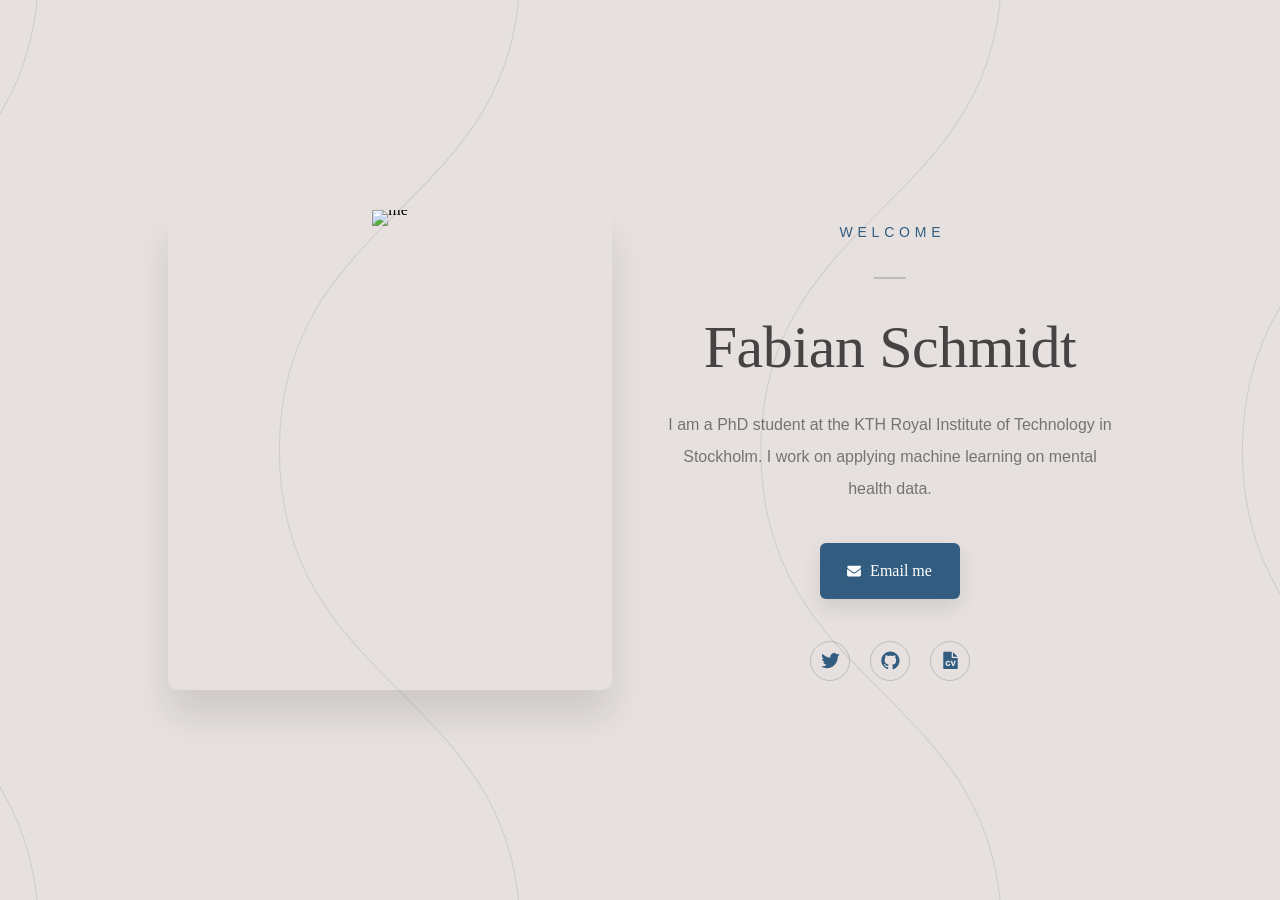
==== index.html @ f020e5c8 "Rename to fulfill github pages requirement" ====
<!DOCTYPE html>
<html lang="en">

<head>
    <meta http-equiv="content-type" content="text/html; charset=UTF-8">
    <title>me</title>
    <meta charset="utf-8">
    <meta name="viewport" content="width=device-width,initial-scale=1">
    <meta name="description" content="my website">
    <meta property="og:site_name" content="me">
    <meta property="og:title" content="me">
    <meta property="og:type" content="website">
    <meta property="og:description" content="my website">
    <meta property="og:image" content="https://fschm.carrd.co/assets/images/card.jpg?v=2cb9e377">
    <meta property="og:image:type" content="image/jpeg">
    <meta property="og:image:width" content="1280">
    <meta property="og:image:height" content="800">
    <meta property="og:url" content="https://fschm.carrd.co">
    <meta property="twitter:card" content="summary_large_image">
    <link rel="canonical" href="https://fschm.carrd.co/">
    <link href="me_files/css.css" rel="stylesheet" type="text/css">
    <style>
        html,
        body,
        div,
        span,
        applet,
        object,
        iframe,
        h1,
        h2,
        h3,
        h4,
        h5,
        h6,
        p,
        blockquote,
        pre,
        a,
        abbr,
        acronym,
        address,
        big,
        cite,
        code,
        del,
        dfn,
        em,
        img,
        ins,
        kbd,
        q,
        s,
        samp,
        small,
        strike,
        strong,
        sub,
        sup,
        tt,
        var,
        b,
        u,
        i,
        center,
        dl,
        dt,
        dd,
        ol,
        ul,
        li,
        fieldset,
        form,
        label,
        legend,
        table,
        caption,
        tbody,
        tfoot,
        thead,
        tr,
        th,
        td,
        article,
        aside,
        canvas,
        details,
        embed,
        figure,
        figcaption,
        footer,
        header,
        hgroup,
        menu,
        nav,
        output,
        ruby,
        section,
        summary,
        time,
        mark,
        audio,
        video {
            margin: 0;
            padding: 0;
            border: 0;
            font-size: 100%;
            font: inherit;
            vertical-align: baseline;
        }

        article,
        aside,
        details,
        figcaption,
        figure,
        footer,
        header,
        hgroup,
        menu,
        nav,
        section {
            display: block;
        }

        body {
            line-height: 1;
        }

        ol,
        ul {
            list-style: none;
        }

        blockquote,
        q {
            quotes: none;
        }

        blockquote:before,
        blockquote:after,
        q:before,
        q:after {
            content: '';
            content: none;
        }

        table {
            border-collapse: collapse;
            border-spacing: 0;
        }

        body {
            -webkit-text-size-adjust: none
        }

        mark {
            background-color: transparent;
            color: inherit
        }

        input::-moz-focus-inner {
            border: 0;
            padding: 0
        }

        input[type="text"],
        input[type="email"],
        select,
        textarea {
            -moz-appearance: none;
            -webkit-appearance: none;
            -ms-appearance: none;
            appearance: none
        }

        *,
        *:before,
        *:after {
            box-sizing: border-box;
        }

        body {
            line-height: 1.0;
            min-height: var(--viewport-height);
            min-width: 320px;
            overflow-x: hidden;
            word-wrap: break-word;
            background-color: #E6E1DF;
        }

        body:before {
            background-attachment: scroll;
            content: '';
            display: block;
            height: var(--background-height);
            left: 0;
            pointer-events: none;
            position: fixed;
            top: 0;
            transform: scale(1);
            width: 100vw;
            z-index: 0;
            background-image: url('data:image/svg+xml;charset=utf8,%3Csvg%20xmlns%3D%22http%3A%2F%2Fwww.w3.org%2F2000%2Fsvg%22%20viewBox%3D%220%200%20512%20512%22%20width%3D%22512%22%20height%3D%22512%22%20preserveAspectRatio%3D%22none%22%3E%20%3Cstyle%3E%20path%20%7B%20fill%3A%20none%3B%20stroke-width%3A%201.01px%3B%20stroke%3A%20rgba(0,0,0,0.09)%3B%20vector-effect%3A%20non-scaling-stroke%3B%20%7D%20%3C%2Fstyle%3E%20%3Cpath%20d%3D%22M448%2C512c0-128-128-128-128-256S448%2C128%2C448%2C0%22%20%2F%3E%20%3Cpath%20d%3D%22M192%2C512c0-128-128-128-128-256S192%2C128%2C192%2C0%22%20%2F%3E%3C%2Fsvg%3E');
            background-size: 963px;
            background-position: center;
            background-repeat: repeat;
        }

        body:after {
            background-color: #E6E1DF;
            content: '';
            display: block;
            height: 100%;
            left: 0;
            opacity: 0;
            position: fixed;
            top: 0;
            transform: scale(1);
            transition: opacity 0.375s ease-in-out 0s, visibility 0.375s 0s;
            visibility: hidden;
            width: 100%;
            z-index: 1;
        }

        body.is-loading:after {
            opacity: 1;
            visibility: visible;
        }

        :root {
            --background-height: 100vh;
            --site-language-alignment: left;
            --site-language-direction: ltr;
            --site-language-flex-alignment: flex-start;
            --viewport-height: 100vh;
        }

        html {
            font-size: 16pt;
        }

        u {
            text-decoration: underline;
        }

        strong {
            color: inherit;
            font-weight: bolder;
        }

        em {
            font-style: italic;
        }

        code {
            background-color: rgba(144, 144, 144, 0.25);
            border-radius: 0.25em;
            font-family: 'Lucida Console', 'Courier New', monospace;
            font-size: 0.9em;
            font-weight: normal;
            letter-spacing: 0;
            margin: 0 0.25em;
            padding: 0.25em 0.5em;
            text-indent: 0;
        }

        mark {
            background-color: rgba(144, 144, 144, 0.25);
        }

        s {
            text-decoration: line-through;
        }

        sub {
            font-size: smaller;
            vertical-align: sub;
        }

        sup {
            font-size: smaller;
            vertical-align: super;
        }

        a {
            color: inherit;
            text-decoration: underline;
            transition: color 0.25s ease;
        }

        #wrapper {
            -webkit-overflow-scrolling: touch;
            align-items: center;
            display: flex;
            flex-direction: column;
            justify-content: center;
            min-height: var(--viewport-height);
            overflow: hidden;
            position: relative;
            z-index: 2;
        }

        #main {
            --alignment: center;
            --flex-alignment: center;
            --border-radius-tl: 0;
            --border-radius-tr: 0;
            --border-radius-br: 0;
            --border-radius-bl: 0;
            align-items: center;
            display: flex;
            flex-grow: 0;
            flex-shrink: 0;
            justify-content: center;
            max-width: 100%;
            position: relative;
            text-align: var(--alignment);
            z-index: 1;
            transition: opacity 1s ease 0s, transform 1s ease 0s;
        }

        #main>.inner {
            --padding-horizontal: 4rem;
            --padding-vertical: 4rem;
            --spacing: 1.5rem;
            --width: 67rem;
            border-radius: var(--border-radius-tl) var(--border-radius-tr) var(--border-radius-br) var(--border-radius-bl);
            max-width: 100%;
            position: relative;
            width: var(--width);
            z-index: 1;
            padding: var(--padding-vertical) var(--padding-horizontal);
        }

        #main>.inner>* {
            margin-top: var(--spacing);
            margin-bottom: var(--spacing);
        }

        #main>.inner> :first-child {
            margin-top: 0 !important;
        }

        #main>.inner> :last-child {
            margin-bottom: 0 !important;
        }

        #main>.inner>.full {
            margin-left: calc(var(--padding-horizontal) * -1);
            max-width: calc(100% + calc(var(--padding-horizontal) * 2) + 0.4725px);
            width: calc(100% + calc(var(--padding-horizontal) * 2) + 0.4725px);
        }

        #main>.inner>.full:first-child {
            border-top-left-radius: inherit;
            border-top-right-radius: inherit;
            margin-top: calc(var(--padding-vertical) * -1) !important;
        }

        #main>.inner>.full:last-child {
            border-bottom-left-radius: inherit;
            border-bottom-right-radius: inherit;
            margin-bottom: calc(var(--padding-vertical) * -1) !important;
        }

        #main>.inner>.full.screen {
            border-radius: 0 !important;
            max-width: 100vw;
            position: relative;
            width: 100vw;
            left: 50%;
            margin-left: -50vw;
            right: auto;
        }

        body.is-loading #main {
            opacity: 0;
            transform: translateY(0.6375rem);
        }

        body.is-instant #main,
        body.is-instant #main>.inner>*,
        body.is-instant #main>.inner>section>* {
            transition: none !important;
        }

        body.is-instant:after {
            display: none !important;
            transition: none !important;
        }

        .image {
            display: block;
            line-height: 0;
            max-width: 100%;
            position: relative;
        }

        .image .frame {
            -webkit-backface-visibility: hidden;
            -webkit-transform: translate3d(0, 0, 0);
            display: inline-block;
            max-width: 100%;
            overflow: hidden;
            vertical-align: top;
            width: 100%;
        }

        .image .frame img {
            border-radius: 0 !important;
            max-width: 100%;
            vertical-align: top;
            width: inherit;
        }

        .image.full .frame {
            display: block;
        }

        .image.full:first-child .frame {
            border-top-left-radius: inherit;
            border-top-right-radius: inherit;
        }

        .image.full:last-child .frame {
            border-bottom-left-radius: inherit;
            border-bottom-right-radius: inherit;
        }

        #image01 .frame {
            width: 100vw;
            height: 30rem;
            border-radius: 0.625rem;
            box-shadow: 0rem 1.625rem 2.25rem 0rem rgba(0, 0, 0, 0.102);
            transition: none;
        }

        #image01 img {
            height: 100% !important;
            object-fit: cover;
            object-position: center;
            width: 100% !important;
        }

        #image01 .frame img {
            transition: none;
        }

        .container {
            position: relative;
        }

        .container>.wrapper {
            vertical-align: top;
            position: relative;
            max-width: 100%;
            border-radius: inherit;
        }

        .container>.wrapper>.inner {
            vertical-align: top;
            position: relative;
            max-width: 100%;
            border-radius: inherit;
            text-align: var(--alignment);
        }

        #main .container.full:first-child>.wrapper {
            border-top-left-radius: inherit;
            border-top-right-radius: inherit;
        }

        #main .container.full:last-child>.wrapper {
            border-bottom-left-radius: inherit;
            border-bottom-right-radius: inherit;
        }

        #main .container.full:first-child>.wrapper>.inner {
            border-top-left-radius: inherit;
            border-top-right-radius: inherit;
        }

        #main .container.full:last-child>.wrapper>.inner {
            border-bottom-left-radius: inherit;
            border-bottom-right-radius: inherit;
        }

        #container07 {
            --alignment: center;
            --flex-alignment: center;
            display: flex;
            width: 100%;
            align-items: center;
            justify-content: center;
            background-color: transparent;
        }

        #container07>.wrapper>.inner {
            --gutters: 3.5rem;
            --padding-horizontal: 0rem;
            --padding-vertical: 0rem;
            padding: var(--padding-vertical) var(--padding-horizontal);
        }

        #container07>.wrapper {
            max-width: var(--width);
            width: 100%;
        }

        #container07.default>.wrapper>.inner>* {
            margin-bottom: var(--spacing);
            margin-top: var(--spacing);
        }

        #container07.default>.wrapper>.inner>*:first-child {
            margin-top: 0 !important;
        }

        #container07.default>.wrapper>.inner>*:last-child {
            margin-bottom: 0 !important;
        }

        #container07.columns>.wrapper>.inner {
            flex-wrap: wrap;
            display: flex;
            align-items: center;
        }

        #container07.columns>.wrapper>.inner>* {
            flex-grow: 0;
            flex-shrink: 0;
            max-width: 100%;
            text-align: var(--alignment);
            padding: 0 0 0 var(--gutters);
        }

        #container07.columns>.wrapper>.inner>*>* {
            margin-bottom: var(--spacing);
            margin-top: var(--spacing);
        }

        #container07.columns>.wrapper>.inner>*>*:first-child {
            margin-top: 0 !important;
        }

        #container07.columns>.wrapper>.inner>*>*:last-child {
            margin-bottom: 0 !important;
        }

        #container07.columns>.wrapper>.inner>*:first-child {
            margin-left: calc(var(--gutters) * -1);
        }

        #container07.default>.wrapper>.inner>.full {
            margin-left: calc(var(--padding-horizontal) * -1);
            max-width: none !important;
            width: calc(100% + (var(--padding-horizontal) * 2) + 0.4725px);
        }

        #container07.default>.wrapper>.inner>.full:first-child {
            margin-top: calc(var(--padding-vertical) * -1) !important;
            border-top-left-radius: inherit;
            border-top-right-radius: inherit;
        }

        #container07.default>.wrapper>.inner>.full:last-child {
            margin-bottom: calc(var(--padding-vertical) * -1) !important;
            border-bottom-left-radius: inherit;
            border-bottom-right-radius: inherit;
        }

        #container07.columns>.wrapper>.inner>div>.full {
            margin-left: calc(var(--gutters) * -0.5);
            max-width: none !important;
            width: calc(100% + var(--gutters) + 0.4725px);
        }

        #container07.columns>.wrapper>.inner>div:first-child>.full {
            margin-left: calc(var(--padding-horizontal) * -1);
            width: calc(100% + var(--padding-horizontal) + calc(var(--gutters) * 0.5) + 0.4725px);
        }

        #container07.columns>.wrapper>.inner>div:last-child>.full {
            width: calc(100% + var(--padding-horizontal) + calc(var(--gutters) * 0.5) + 0.4725px);
        }

        #container07.columns>.wrapper>.inner>div>.full:first-child {
            margin-top: calc(var(--padding-vertical) * -1) !important;
        }

        #container07.columns>.wrapper>.inner>div>.full:last-child {
            margin-bottom: calc(var(--padding-vertical) * -1) !important;
        }

        #container07.columns>.wrapper>.inner>.full {
            align-self: stretch;
        }

        #container07.columns>.wrapper>.inner>.full:first-child {
            border-bottom-left-radius: inherit;
            border-top-left-radius: inherit;
        }

        #container07.columns>.wrapper>.inner>.full:last-child {
            border-bottom-right-radius: inherit;
            border-top-right-radius: inherit;
        }

        #container07.columns>.wrapper>.inner>.full>.full:first-child:last-child {
            border-radius: inherit;
            height: calc(100% + (var(--padding-vertical) * 2));
        }

        #container07.columns>.wrapper>.inner>.full>.full:first-child:last-child>* {
            border-radius: inherit;
            height: 100%;
            position: absolute;
            width: 100%;
        }

        #container07>.wrapper>.inner> :nth-child(1) {
            width: calc(50% + (var(--gutters) / 2));
        }

        #container07>.wrapper>.inner> :nth-child(2) {
            width: calc(50% + (var(--gutters) / 2));
        }

        h1,
        h2,
        h3,
        p {
            direction: var(--site-language-direction);
            position: relative;
        }

        h1 span.p,
        h2 span.p,
        h3 span.p,
        p span.p {
            display: block;
            position: relative;
        }

        h1 span[style],
        h2 span[style],
        h3 span[style],
        p span[style],
        h1 strong,
        h2 strong,
        h3 strong,
        p strong,
        h1 a,
        h2 a,
        h3 a,
        p a,
        h1 code,
        h2 code,
        h3 code,
        p code,
        h1 mark,
        h2 mark,
        h3 mark,
        p mark {
            -webkit-text-fill-color: currentcolor;
        }

        #text03 {
            text-transform: uppercase;
            color: #325D80;
            font-family: 'Inter', sans-serif;
            letter-spacing: 0.3rem;
            width: calc(100% + 0.3rem);
            font-size: 0.875em;
            line-height: 1.875;
            font-weight: 300;
        }

        #text03 mark {
            color: #FF0000;
            background-color: transparent;
        }

        #text03 a {
            text-decoration: underline;
        }

        #text03 a:hover {
            text-decoration: none;
        }

        #text03 span.p:nth-child(n + 2) {
            margin-top: 1rem;
        }

        #text02 {
            color: rgba(0, 0, 0, 0.702);
            font-family: 'Fraunces', serif;
            letter-spacing: -0.025rem;
            width: 100%;
            font-size: 3.75em;
            line-height: 1.25;
            font-weight: 500;
        }

        #text02 mark {
            color: #8AB8A8;
            background-color: transparent;
        }

        #text02 a {
            text-decoration: underline;
        }

        #text02 a:hover {
            text-decoration: none;
        }

        #text02 span.p:nth-child(n + 2) {
            margin-top: 1rem;
        }

        #text10 {
            color: rgba(0, 0, 0, 0.49);
            font-family: 'Inter', sans-serif;
            font-size: 1em;
            line-height: 2;
            font-weight: 300;
        }

        #text10 mark {
            color: #FF0000;
            background-color: transparent;
        }

        #text10 a {
            text-decoration: underline;
        }

        #text10 a:hover {
            text-decoration: none;
        }

        #text10 span.p:nth-child(n + 2) {
            margin-top: 1rem;
        }

        hr {
            border: 0;
            padding: 0;
            position: relative;
            width: 100%;
        }

        hr:before {
            content: '';
            display: inline-block;
            max-width: 100%;
            vertical-align: middle;
        }

        #divider01:before {
            width: 2rem;
            border-top: solid 2px rgba(0, 0, 0, 0.169);
            height: 2px;
            margin-top: -1px;
        }

        .buttons {
            cursor: default;
            display: flex;
            justify-content: var(--flex-alignment);
            letter-spacing: 0;
            padding: 0;
        }

        .buttons li {
            max-width: 100%;
        }

        .buttons li a {
            align-items: center;
            justify-content: center;
            max-width: 100%;
            text-align: center;
            text-decoration: none;
            vertical-align: middle;
            white-space: nowrap;
        }

        #buttons01 {
            gap: 0.75rem;
            flex-direction: row;
            flex-wrap: wrap;
        }

        #buttons01:not(:first-child) {
            margin-top: 2.375rem !important;
        }

        #buttons01:not(:last-child) {
            margin-bottom: 2.375rem !important;
        }

        #buttons01 li a {
            display: inline-flex;
            width: auto;
            height: 3.5rem;
            line-height: 3.5rem;
            padding: 0 1.75rem;
            vertical-align: middle;
            font-family: 'Fraunces', serif;
            font-size: 1em;
            font-weight: 300;
            border-radius: 0.375rem;
            box-shadow: 0rem 0.5rem 1.25rem 0rem rgba(0, 0, 0, 0.102);
            transition: transform 0.125s ease, color 0.125s ease, background-color 0.125s ease, border-color 0.125s ease;
        }

        #buttons01 li a svg {
            display: block;
            fill: #FFFFFF;
            flex-grow: 0;
            flex-shrink: 0;
            height: 100%;
            min-width: 16px;
            width: 1em;
            margin-left: -0.125em;
            margin-right: calc(0.5em + 0rem);
            transition: fill 0.125s ease;
        }

        #buttons01 li a .label {
            direction: var(--site-language-direction);
            overflow: hidden;
            text-overflow: ellipsis;
        }

        #buttons01 .button {
            background-color: #325D80;
            color: #FFFFFF;
        }

        #buttons01 .button:hover {
            background-color: #B89A8F !important;
        }

        #buttons01 li a:hover {
            transform: scale(1.025);
        }

        .icons {
            display: flex;
            flex-wrap: wrap;
            justify-content: var(--flex-alignment);
            letter-spacing: 0;
            padding: 0;
        }

        .icons li {
            position: relative;
            z-index: 1;
        }

        .icons li a {
            align-items: center;
            display: flex;
            justify-content: center;
        }

        .icons li a svg {
            display: block;
            position: relative;
        }

        .icons li a+svg {
            display: block;
            height: 100%;
            left: 0;
            pointer-events: none;
            position: absolute;
            top: 0;
            width: 100%;
            z-index: -1;
        }

        .icons li a .label {
            display: none;
        }

        #icons01 {
            font-size: 1.25em;
            gap: 1.25rem;
        }

        #icons01:not(:first-child) {
            margin-top: 2.625rem !important;
        }

        #icons01:not(:last-child) {
            margin-bottom: 2.625rem !important;
        }

        #icons01 li a {
            border-radius: 100%;
            height: 2em;
            width: 2em;
            transition: transform 0.125s ease, color 0.125s ease, background-color 0.125s ease, border-color 0.125s ease;
        }

        #icons01 li a svg {
            height: 60%;
            width: 60%;
            transition: fill 0.125s ease;
        }

        #icons01 a svg {
            fill: #325D80;
        }

        #icons01 a {
            border: solid 1px rgba(0, 0, 0, 0.169);
        }

        #icons01 a:hover {
            border-color: #B89A8F !important;
        }

        #icons01 a:hover svg {
            fill: #B89A8F !important;
        }

        #icons01 li a+svg {
            transition: transform 0.125s ease, fill 0.125s ease, stroke 0.125s ease;
        }

        #icons01 li a:hover {
            transform: scale(1.06);
        }

        #icons01 li a:hover+svg {
            transform: scale(1.06);
        }

        .icc-credits {
            display: block;
            opacity: 1 !important;
            position: relative;
            transition-delay: 0s !important;
        }

        .icc-credits span {
            border-radius: 24px;
            cursor: pointer;
            display: inline-block;
            font-family: Arial, sans-serif;
            font-size: 12px;
            letter-spacing: 0;
            line-height: 1;
            position: relative;
            text-decoration: none;
            width: auto;
        }

        .icc-credits span a {
            display: inline-block;
            padding: 0.5em 0.375em;
            position: relative;
            text-decoration: none;
            transition: color 0.25s ease, transform 0.25s ease;
            z-index: 1;
        }

        .icc-credits span a:before {
            content: '( ';
            opacity: 1;
            transition: opacity 0.25s ease;
        }

        .icc-credits span a:after {
            content: ' )';
            opacity: 1;
            transition: opacity 0.25s ease;
        }

        .icc-credits span::after {
            background-image: linear-gradient(30deg, #A464A1 15%, #3B5DAD 85%);
            border-radius: inherit;
            box-shadow: 0 0.25em 1.25em 0 rgba(0, 0, 0, 0.25);
            content: '';
            display: block;
            height: calc(100% + 2px);
            left: -1px;
            opacity: 0;
            pointer-events: none;
            position: absolute;
            top: -1px;
            transition: opacity 0.25s ease, box-shadow 0.25s ease, transform 0.25s ease;
            width: calc(100% + 2px);
        }

        .icc-credits span:hover {
            text-transform: none !important;
        }

        .icc-credits span:hover a {
            color: #ffffff !important;
            transform: scale(1.1) translateY(-0.05rem);
        }

        .icc-credits span:hover a:before {
            opacity: 0;
        }

        .icc-credits span:hover a:after {
            opacity: 0;
        }

        .icc-credits span:hover::after {
            opacity: 1;
            transform: scale(1.1) translateY(-0.05rem);
        }

        #credits span {
            color: rgba(0, 0, 0, 0.498);
            margin-top: 1.5rem !important;
        }

        @media (max-width: 1920px) {}

        @media (max-width: 1680px) {
            html {
                font-size: 12pt;
            }
        }

        @media (max-width: 1280px) {
            html {
                font-size: 12pt;
            }
        }

        @media (max-width: 1024px) {}

        @media (max-width: 980px) {
            html {
                font-size: 10pt;
            }
        }

        @media (max-width: 736px) {
            html {
                font-size: 12pt;
            }

            #main>.inner {
                --padding-horizontal: 1.5rem;
                --padding-vertical: 1.5rem;
                --spacing: 1.5rem;
            }

            #image01 .frame {
                width: 100vw;
                height: 18.75rem !important;
            }

            #image01 img {
                height: 100% !important;
                object-fit: cover;
                object-position: center;
                width: 100% !important;
            }

            #container07>.wrapper>.inner {
                --gutters: 3rem;
                --padding-horizontal: 0rem;
                --padding-vertical: 0rem;
            }

            #container07.columns>.wrapper>.inner {
                flex-direction: column !important;
                flex-wrap: nowrap !important;
            }

            #container07.columns>.wrapper>.inner>span {
                height: 0;
                margin-top: calc(var(--gutters) * -1);
                pointer-events: none;
                visibility: hidden;
            }

            #container07.columns>.wrapper>.inner>*:first-child {
                margin-left: 0 !important;
                padding-top: 0 !important;
            }

            #container07.columns>.wrapper>.inner>* {
                padding: calc(var(--gutters) * 0.5) 0 !important;
            }

            #container07.columns>.wrapper>.inner>*:last-child {
                padding-bottom: 0 !important;
            }

            #container07.columns>.wrapper>.inner>div>.full {
                margin-left: calc(var(--padding-horizontal) * -1);
                width: calc(100% + (var(--padding-horizontal) * 2) + 0.4725px);
            }

            #container07.columns>.wrapper>.inner>div:first-of-type>.full {
                margin-left: calc(var(--padding-horizontal) * -1);
                width: calc(100% + (var(--padding-horizontal) * 2) + 0.4725px);
            }

            #container07.columns>.wrapper>.inner>div:last-of-type>.full {
                margin-left: calc(var(--padding-horizontal) * -1);
                width: calc(100% + (var(--padding-horizontal) * 2) + 0.4725px);
            }

            #container07.columns>.wrapper>.inner>div>.full:first-child {
                margin-top: calc(var(--gutters) * -0.5) !important;
            }

            #container07.columns>.wrapper>.inner>div>.full:last-child {
                margin-bottom: calc(var(--gutters) * -0.5) !important;
            }

            #container07.columns>.wrapper>.inner>div:first-of-type>.full:first-child {
                margin-top: calc(var(--padding-vertical) * -1) !important;
            }

            #container07.columns>.wrapper>.inner>div:last-of-type>.full:last-child {
                margin-bottom: calc(var(--padding-vertical) * -1) !important;
            }

            #container07.columns>.wrapper>.inner>div:first-of-type,
            #container07.columns>.wrapper>.inner>div:first-of-type>.full:first-child {
                border-top-left-radius: inherit;
                border-top-right-radius: inherit;
            }

            #container07.columns>.wrapper>.inner>div:last-of-type,
            #container07.columns>.wrapper>.inner>div:last-of-type>.full:last-child {
                border-bottom-left-radius: inherit;
                border-bottom-right-radius: inherit;
            }

            #container07.columns>.wrapper>.inner>div:first-of-type,
            #container07.columns>.wrapper>.inner>div:first-of-type>.full:last-child {
                border-bottom-left-radius: 0 !important;
            }

            #container07.columns>.wrapper>.inner>div:last-of-type,
            #container07.columns>.wrapper>.inner>div:last-of-type>.full:first-child {
                border-top-right-radius: 0 !important;
            }

            #container07.columns>.wrapper>.inner>.full>.full:first-child:last-child {
                height: auto;
            }

            #container07.columns>.wrapper>.inner>.full>.full:first-child:last-child>* {
                height: auto;
                position: relative;
                width: auto;
            }

            #container07>.wrapper>.inner> :nth-child(1) {
                min-height: 100% !important;
                width: 100% !important;
            }

            #container07>.wrapper>.inner> :nth-child(2) {
                min-height: 100% !important;
                width: 100% !important;
            }

            #text03 {
                letter-spacing: 0.2625rem;
                width: calc(100% + 0.2625rem);
                font-size: 0.875em;
                line-height: 1.875;
            }

            #text02 {
                letter-spacing: -0.021875rem;
                width: 100%;
                font-size: 2.625em;
                line-height: 1.25;
            }

            #text10 {
                letter-spacing: 0rem;
                width: 100%;
                font-size: 1em;
                line-height: 2;
            }

            #divider01:before {
                width: 2rem;
            }

            #buttons01:not(:first-child) {
                margin-top: 1.78125rem !important;
            }

            #buttons01:not(:last-child) {
                margin-bottom: 1.78125rem !important;
            }

            #buttons01 li a {
                letter-spacing: 0rem;
                font-size: 1em;
            }

            #buttons01 li a svg {
                width: 1em;
            }

            #icons01 {
                font-size: 1.5em;
                gap: 1.25rem;
            }

            #icons01:not(:first-child) {
                margin-top: 1.96875rem !important;
            }

            #icons01:not(:last-child) {
                margin-bottom: 1.96875rem !important;
            }
        }

        @media (max-width: 480px) {
            #main>.inner {
                --spacing: 1.3125rem;
            }

            #image01 .frame {
                height: 15rem !important;
            }

            #buttons01 {
                flex-direction: column;
                flex-wrap: nowrap;
            }

            #buttons01 li a {
                max-width: 32rem;
                width: 100%;
            }
        }

        @media (max-width: 360px) {
            #main>.inner {
                --padding-horizontal: 1.125rem;
                --padding-vertical: 1.125rem;
                --spacing: 1.125rem;
            }

            #image01 .frame {
                height: 13.125rem !important;
            }

            #container07>.wrapper>.inner {
                --gutters: 3rem;
                --padding-horizontal: 0rem;
                --padding-vertical: 0rem;
            }

            #text03 {
                font-size: 0.875em;
            }

            #text02 {
                font-size: 2.625em;
            }

            #text10 {
                font-size: 1em;
            }

            #buttons01 {
                gap: 0.5625rem;
            }

            #icons01 {
                gap: 0.9375rem;
            }
        }
    </style><noscript>
        <style>
            body {
                overflow: auto !important;
            }

            body:after {
                display: none !important;
            }

            #main>.inner {
                opacity: 1.0 !important;
            }

            #main {
                opacity: 1.0 !important;
                transform: none !important;
                transition: none !important;
                filter: none !important;
            }

            #main>.inner>section {
                opacity: 1.0 !important;
                transform: none !important;
                transition: none !important;
                filter: none !important;
            }
        </style>
    </noscript>
    <style></style>
</head>

<body class="is-ready"><svg xmlns="http://www.w3.org/2000/svg" version="1.1" xlink="http://www.w3.org/1999/xlink"
        viewBox="0 0 40 40" display="none" width="0" height="0">
        <symbol id="icon-a4d" viewBox="0 0 40 40">
            <path
                d="M32.4,34.7c-0.3,0.3-0.7,0.5-1.1,0.5H9.1c-0.4,0-0.8-0.2-1.1-0.5c-0.3-0.3-0.5-0.7-0.5-1.1V6.4 C7.5,6,7.7,5.6,8,5.3C8.3,5,8.7,4.8,9.1,4.8h13.3l-0.1,9.3c0,0.4,0.2,0.8,0.5,1.1c0.3,0.3,0.7,0.5,1.1,0.5h9v17.9 C32.9,34,32.7,34.4,32.4,34.7z M14.4,23.5c0.3-0.5,0.8-0.8,1.4-0.8c0.3,0,0.5,0.1,0.7,0.2c0.2,0.1,0.4,0.3,0.6,0.5 c0.1,0.1,0.2,0.3,0.3,0.6l2.4-0.6c-0.3-1-0.8-1.7-1.4-2.1c-0.6-0.5-1.5-0.7-2.6-0.7c-1.4,0-2.5,0.4-3.2,1.2c-0.8,0.8-1.1,2-1.1,3.5 c0,1.1,0.2,2.1,0.7,2.8c0.4,0.7,1,1.2,1.5,1.5c0.6,0.3,1.4,0.4,2.3,0.4c0.8,0,1.4-0.1,1.9-0.4c0.5-0.2,0.9-0.6,1.3-1.1 c0.3-0.5,0.6-1,0.7-1.7l-2.4-0.7c-0.1,0.6-0.3,1-0.6,1.3c-0.3,0.3-0.7,0.5-1.2,0.5c-0.5,0-0.9-0.2-1.2-0.6C14.2,27,14,26.4,14,25.3 C14,24.5,14.2,23.9,14.4,23.5z M26.9,20.8L25,27.4l-2-6.6h-2.8l3.3,9.1h2.9l3.2-9.1H26.9z M24.5,5.5c0.2,0.2,0.4,0.3,0.6,0.5 l6.8,6.9c0.2,0.2,0.3,0.4,0.5,0.6l-7.9-0.1V5.5z">
            </path>
        </symbol>
        <symbol id="icon-90a" viewBox="0 0 40 40">
            <path
                d="M37.3,15.3v15.3c0,0.8-0.3,1.6-0.9,2.2c-0.6,0.6-1.4,0.9-2.2,0.9H5.8c-0.8,0-1.6-0.3-2.2-0.9s-0.9-1.4-0.9-2.2V15.3 c0.5,0.6,1.2,1.1,2,1.7c4.7,3.1,7.9,5.4,9.6,6.7c0.7,0.5,1.4,0.9,1.8,1.2c0.4,0.3,1,0.6,1.9,0.9c0.7,0.3,1.5,0.5,2.1,0.5l0,0 c0.6,0,1.4-0.2,2.1-0.5c0.7-0.3,1.4-0.6,1.9-0.9c0.4-0.3,1-0.7,1.8-1.2c2.2-1.6,5.4-3.8,9.6-6.7C36.1,16.5,36.7,15.9,37.3,15.3 L37.3,15.3z M37.3,9.6c0,1-0.3,2-0.9,2.9c-0.6,0.9-1.5,1.8-2.4,2.4c-4.9,3.3-7.9,5.4-9,6.2c-0.1,0.1-0.4,0.3-0.8,0.6 c-0.4,0.3-0.7,0.5-1,0.7c-0.3,0.2-0.6,0.4-1,0.6c-0.4,0.2-0.7,0.4-1.1,0.5c-0.4,0.1-0.6,0.2-0.9,0.2l0,0c-0.3,0-0.6-0.1-0.9-0.2 c-0.3-0.1-0.7-0.3-1.1-0.5c-0.4-0.2-0.7-0.4-1-0.6c-0.3-0.2-0.6-0.4-1-0.7c-0.4-0.3-0.7-0.5-0.8-0.6c-1.1-0.8-2.8-2-5.1-3.5 c-2.3-1.6-3.3-2.4-3.7-2.7c-0.8-0.5-1.6-1.2-2.3-2.2s-1-1.9-1-2.6c0-1,0.3-1.9,0.8-2.5c0.5-0.6,1.2-1,2.3-1h28.4 c0.8,0,1.6,0.3,2.2,0.9C37.1,8.1,37.3,8.8,37.3,9.6L37.3,9.6z">
            </path>
        </symbol>
        <symbol id="icon-907" viewBox="0 0 40 40">
            <path
                d="M36,20.3c0,3.5-1,6.6-3.1,9.4c-2,2.8-4.7,4.7-7.9,5.8c-0.4,0.1-0.6,0-0.8-0.1c-0.2-0.2-0.3-0.4-0.3-0.6v-4.4 c0-1.3-0.4-2.3-1.1-3c0.8-0.1,1.5-0.2,2.1-0.4c0.6-0.2,1.3-0.4,2-0.8c0.7-0.4,1.2-0.8,1.7-1.4c0.5-0.5,0.8-1.3,1.1-2.2 s0.4-2,0.4-3.1c0-1.7-0.5-3.1-1.6-4.3c0.5-1.3,0.5-2.7-0.2-4.2c-0.4-0.1-1,0-1.7,0.2c-0.7,0.3-1.4,0.6-1.9,0.9L24,12.5 c-1.3-0.4-2.6-0.5-4-0.5s-2.7,0.2-4,0.5c-0.2-0.2-0.5-0.3-0.9-0.6c-0.4-0.2-0.9-0.5-1.7-0.8c-0.8-0.3-1.4-0.4-1.8-0.3 c-0.6,1.6-0.7,3-0.1,4.2c-1.1,1.2-1.6,2.6-1.6,4.3c0,1.2,0.1,2.2,0.4,3.1s0.6,1.6,1.1,2.2s1,1,1.7,1.4c0.7,0.4,1.3,0.6,2,0.8 c0.6,0.2,1.3,0.3,2.1,0.4c-0.6,0.5-0.9,1.2-1,2.1c-0.3,0.1-0.6,0.2-0.9,0.3c-0.3,0.1-0.7,0.1-1.2,0.1c-0.5,0-0.9-0.1-1.4-0.4 c-0.5-0.3-0.8-0.7-1.2-1.3c-0.3-0.4-0.6-0.8-1-1.1c-0.4-0.3-0.8-0.4-1-0.5L9,26.5c-0.3,0-0.5,0-0.6,0.1c-0.1,0.1-0.1,0.1-0.1,0.2 c0,0.1,0.1,0.2,0.2,0.3c0.1,0.1,0.2,0.2,0.3,0.2l0.1,0.1c0.3,0.1,0.6,0.4,0.9,0.8s0.5,0.7,0.7,1.1l0.2,0.5c0.2,0.5,0.5,1,0.9,1.3 c0.4,0.3,0.9,0.5,1.4,0.6c0.5,0.1,1,0.1,1.4,0.1c0.5,0,0.9,0,1.2-0.1l0.5-0.1c0,0.5,0,1.1,0,1.9c0,0.7,0,1.1,0,1.1 c0,0.2-0.1,0.5-0.3,0.6c-0.2,0.2-0.5,0.2-0.8,0.1c-3.2-1.1-5.8-3-7.9-5.8S4,23.8,4,20.3c0-2.9,0.7-5.6,2.1-8S9.5,7.8,12,6.4 s5.1-2.1,8-2.1s5.6,0.7,8,2.1s4.4,3.4,5.8,5.8S36,17.4,36,20.3L36,20.3z">
            </path>
        </symbol>
        <symbol id="icon-905" viewBox="0 0 40 40">
            <path
                d="M36.3,10.2c-1,1.3-2.1,2.5-3.4,3.5c0,0.2,0,0.4,0,1c0,1.7-0.2,3.6-0.9,5.3c-0.6,1.7-1.2,3.5-2.4,5.1 c-1.1,1.5-2.3,3.1-3.7,4.3c-1.4,1.2-3.3,2.3-5.3,3c-2.1,0.8-4.2,1.2-6.6,1.2c-3.6,0-7-1-10.2-3c0.4,0,1.1,0.1,1.5,0.1 c3.1,0,5.9-1,8.2-2.9c-1.4,0-2.7-0.4-3.8-1.3c-1.2-1-1.9-2-2.2-3.3c0.4,0.1,1,0.1,1.2,0.1c0.6,0,1.2-0.1,1.7-0.2 c-1.4-0.3-2.7-1.1-3.7-2.3s-1.4-2.6-1.4-4.2v-0.1c1,0.6,2,0.9,3,0.9c-1-0.6-1.5-1.3-2.2-2.4c-0.6-1-0.9-2.1-0.9-3.3s0.3-2.3,1-3.4 c1.5,2.1,3.6,3.6,6,4.9s4.9,2,7.6,2.1c-0.1-0.6-0.1-1.1-0.1-1.4c0-1.8,0.8-3.5,2-4.7c1.2-1.2,2.9-2,4.7-2c2,0,3.6,0.8,4.8,2.1 c1.4-0.3,2.9-0.9,4.2-1.5c-0.4,1.5-1.4,2.7-2.9,3.6C33.8,11.2,35.1,10.9,36.3,10.2L36.3,10.2z">
            </path>
        </symbol>
    </svg>
    <div id="wrapper">
        <div id="main">
            <div class="inner">
                <div id="container07" class="container columns">
                    <div class="wrapper">
                        <div class="inner">
                            <div>
                                <div id="image01" class="image" data-position="center" style="opacity: 1;"><span
                                        class="frame"><img src="me_files/image01.jpg" alt="me"></span></div>
                            </div>
                            <div>
                                <h2 id="text03" style="opacity: 1; transform: none;">Welcome</h2>
                                <hr id="divider01" style="opacity: 1;">
                                <h1 id="text02" style="opacity: 1; transform: none;">Fabian Schmidt</h1>
                                <p id="text10" style="opacity: 1; transform: none;">I
                                    am a PhD student at the KTH Royal Institute of Technology in Stockholm.
                                    I work on applying machine learning on mental health data.</p>
                                <ul id="buttons01" class="buttons" style="opacity: 1; transform: none;">
                                    <li><a href="mailto:fschm@kth.se" class="button n01"><svg>
                                                <use xlink:href="#icon-90a"></use>
                                            </svg><span class="label">Email me</span></a></li>
                                </ul>
                                <ul id="icons01" class="icons">
                                    <li style="opacity: 1; transform: none;"><a class="n01"
                                            href="https://domain.ext/path"><svg>
                                                <use xlink:href="#icon-905"></use>
                                            </svg><span class="label">Twitter</span></a></li>
                                    <li style="opacity: 1; transform: none;"><a class="n02"
                                            href="https://domain.ext/path"><svg>
                                                <use xlink:href="#icon-907"></use>
                                            </svg><span class="label">GitHub</span></a></li>
                                    <li style="opacity: 1; transform: none;"><a class="n03"
                                            href="https://domain.ext/path"><svg>
                                                <use xlink:href="#icon-a4d"></use>
                                            </svg><span class="label">CV</span></a></li>
                                </ul>
                            </div>
                        </div>
                    </div>
                </div>
            </div>
        </div>
    </div>
    <script>(function () { var on = addEventListener, $ = function (q) { return document.querySelector(q) }, $$ = function (q) { return document.querySelectorAll(q) }, $body = document.body, $inner = $('.inner'), client = (function () { var o = { browser: 'other', browserVersion: 0, os: 'other', osVersion: 0, mobile: false, canUse: null, flags: { lsdUnits: false, }, }, ua = navigator.userAgent, a, i; a = [['firefox', /Firefox\/([0-9\.]+)/], ['edge', /Edge\/([0-9\.]+)/], ['safari', /Version\/([0-9\.]+).+Safari/], ['chrome', /Chrome\/([0-9\.]+)/], ['chrome', /CriOS\/([0-9\.]+)/], ['ie', /Trident\/.+rv:([0-9]+)/]]; for (i = 0; i < a.length; i++) { if (ua.match(a[i][1])) { o.browser = a[i][0]; o.browserVersion = parseFloat(RegExp.$1); break; } } a = [['ios', /([0-9_]+) like Mac OS X/, function (v) { return v.replace('_', '.').replace('_', ''); }], ['ios', /CPU like Mac OS X/, function (v) { return 0 }], ['ios', /iPad; CPU/, function (v) { return 0 }], ['android', /Android ([0-9\.]+)/, null], ['mac', /Macintosh.+Mac OS X ([0-9_]+)/, function (v) { return v.replace('_', '.').replace('_', ''); }], ['windows', /Windows NT ([0-9\.]+)/, null], ['undefined', /Undefined/, null],]; for (i = 0; i < a.length; i++) { if (ua.match(a[i][1])) { o.os = a[i][0]; o.osVersion = parseFloat(a[i][2] ? (a[i][2])(RegExp.$1) : RegExp.$1); break; } } if (o.os == 'mac' && ('ontouchstart' in window) && ((screen.width == 1024 && screen.height == 1366) || (screen.width == 834 && screen.height == 1112) || (screen.width == 810 && screen.height == 1080) || (screen.width == 768 && screen.height == 1024))) o.os = 'ios'; o.mobile = (o.os == 'android' || o.os == 'ios'); var _canUse = document.createElement('div'); o.canUse = function (property, value) { var style; style = _canUse.style; if (!(property in style)) return false; if (typeof value !== 'undefined') { style[property] = value; if (style[property] == '') return false; } return true; }; o.flags.lsdUnits = o.canUse('width', '100dvw'); return o; }()), trigger = function (t) { dispatchEvent(new Event(t)); }, cssRules = function (selectorText) { var ss = document.styleSheets, a = [], f = function (s) { var r = s.cssRules, i; for (i = 0; i < r.length; i++) { if (r[i] instanceof CSSMediaRule && matchMedia(r[i].conditionText).matches) (f)(r[i]); else if (r[i] instanceof CSSStyleRule && r[i].selectorText == selectorText) a.push(r[i]); } }, x, i; for (i = 0; i < ss.length; i++)f(ss[i]); return a; }, thisHash = function () { var h = location.hash ? location.hash.substring(1) : null, a; if (!h) return null; if (h.match(/\?/)) { a = h.split('?'); h = a[0]; history.replaceState(undefined, undefined, '#' + h); window.location.search = a[1]; } if (h.length > 0 && !h.match(/^[a-zA-Z]/)) h = 'x' + h; if (typeof h == 'string') h = h.toLowerCase(); return h; }, scrollToElement = function (e, style, duration) { var y, cy, dy, start, easing, offset, f; if (!e) y = 0; else { offset = (e.dataset.scrollOffset ? parseInt(e.dataset.scrollOffset) : 0) * parseFloat(getComputedStyle(document.documentElement).fontSize); switch (e.dataset.scrollBehavior ? e.dataset.scrollBehavior : 'default') { case 'default': default: y = e.offsetTop + offset; break; case 'center': if (e.offsetHeight < window.innerHeight) y = e.offsetTop - ((window.innerHeight - e.offsetHeight) / 2) + offset; else y = e.offsetTop - offset; break; case 'previous': if (e.previousElementSibling) y = e.previousElementSibling.offsetTop + e.previousElementSibling.offsetHeight + offset; else y = e.offsetTop + offset; break; } } if (!style) style = 'smooth'; if (!duration) duration = 750; if (style == 'instant') { window.scrollTo(0, y); return; } start = Date.now(); cy = window.scrollY; dy = y - cy; switch (style) { case 'linear': easing = function (t) { return t }; break; case 'smooth': easing = function (t) { return t < .5 ? 4 * t * t * t : (t - 1) * (2 * t - 2) * (2 * t - 2) + 1 }; break; }f = function () { var t = Date.now() - start; if (t >= duration) window.scroll(0, y); else { window.scroll(0, cy + (dy * easing(t / duration))); requestAnimationFrame(f); } }; f(); }, scrollToTop = function () { scrollToElement(null); }, loadElements = function (parent) { var a, e, x, i; a = parent.querySelectorAll('iframe[data-src]:not([data-src=""])'); for (i = 0; i < a.length; i++) { a[i].src = a[i].dataset.src; a[i].dataset.src = ""; } a = parent.querySelectorAll('video[autoplay]'); for (i = 0; i < a.length; i++) { if (a[i].paused) a[i].play(); } e = parent.querySelector('[data-autofocus="1"]'); x = e ? e.tagName : null; switch (x) { case 'FORM': e = e.querySelector('.field input, .field select, .field textarea'); if (e) e.focus(); break; default: break; } }, unloadElements = function (parent) { var a, e, x, i; a = parent.querySelectorAll('iframe[data-src=""]'); for (i = 0; i < a.length; i++) { if (a[i].dataset.srcUnload === '0') continue; a[i].dataset.src = a[i].src; a[i].src = ''; } a = parent.querySelectorAll('video'); for (i = 0; i < a.length; i++) { if (!a[i].paused) a[i].pause(); } e = $(':focus'); if (e) e.blur(); }; window._scrollToTop = scrollToTop; var thisURL = function () { return window.location.href.replace(window.location.search, '').replace(/#$/, ''); }; var getVar = function (name) { var a = window.location.search.substring(1).split('&'), b, k; for (k in a) { b = a[k].split('='); if (b[0] == name) return b[1]; } return null; }; var errors = { handle: function (handler) { window.onerror = function (message, url, line, column, error) { (handler)(error.message); return true; }; }, unhandle: function () { window.onerror = null; } }; on('load', function () { setTimeout(function () { $body.className = $body.className.replace(/\bis-loading\b/, 'is-playing'); setTimeout(function () { $body.className = $body.className.replace(/\bis-playing\b/, 'is-ready'); }, 1000); }, 100); }); loadElements(document.body); var style, sheet, rule; style = document.createElement('style'); style.appendChild(document.createTextNode('')); document.head.appendChild(style); sheet = style.sheet; if (client.mobile) { (function () { if (client.flags.lsdUnits) { document.documentElement.style.setProperty('--viewport-height', '100dvh'); document.documentElement.style.setProperty('--background-height', '100lvh'); } else { var f = function () { document.documentElement.style.setProperty('--viewport-height', window.innerHeight + 'px'); document.documentElement.style.setProperty('--background-height', (window.innerHeight + 250) + 'px'); }; on('load', f); on('resize', f); on('orientationchange', function () { setTimeout(function () { (f)(); }, 100); }); } })(); } if (client.os == 'android') { (function () { sheet.insertRule('body::after { }', 0); rule = sheet.cssRules[0]; var f = function () { rule.style.cssText = 'height: ' + (Math.max(screen.width, screen.height)) + 'px'; }; on('load', f); on('orientationchange', f); on('touchmove', f); })(); $body.classList.add('is-touch'); } else if (client.os == 'ios') { if (client.osVersion <= 11) (function () { sheet.insertRule('body::after { }', 0); rule = sheet.cssRules[0]; rule.style.cssText = '-webkit-transform: scale(1.0)'; })(); if (client.osVersion <= 11) (function () { sheet.insertRule('body.ios-focus-fix::before { }', 0); rule = sheet.cssRules[0]; rule.style.cssText = 'height: calc(100% + 60px)'; on('focus', function (event) { $body.classList.add('ios-focus-fix'); }, true); on('blur', function (event) { $body.classList.remove('ios-focus-fix'); }, true); })(); $body.classList.add('is-touch'); } var scrollEvents = { items: [], add: function (o) { this.items.push({ element: o.element, triggerElement: (('triggerElement' in o && o.triggerElement) ? o.triggerElement : o.element), enter: ('enter' in o ? o.enter : null), leave: ('leave' in o ? o.leave : null), mode: ('mode' in o ? o.mode : 1), offset: ('offset' in o ? o.offset : 0), initialState: ('initialState' in o ? o.initialState : null), state: false, }); }, handler: function () { var height, top, bottom, scrollPad; if (client.os == 'ios') { height = document.documentElement.clientHeight; top = document.body.scrollTop + window.scrollY; bottom = top + height; scrollPad = 125; } else { height = document.documentElement.clientHeight; top = document.documentElement.scrollTop; bottom = top + height; scrollPad = 0; } scrollEvents.items.forEach(function (item) { var bcr, elementTop, elementBottom, state, a, b; if (!item.enter && !item.leave) return true; if (!item.triggerElement || item.triggerElement.offsetParent === null) return true; bcr = item.triggerElement.getBoundingClientRect(); elementTop = top + Math.floor(bcr.top); elementBottom = elementTop + bcr.height; if (item.initialState !== null) { state = item.initialState; item.initialState = null; } else { switch (item.mode) { case 1: default: state = (bottom > (elementTop - item.offset) && top < (elementBottom + item.offset)); break; case 2: a = (top + (height * 0.5)); state = (a > (elementTop - item.offset) && a < (elementBottom + item.offset)); break; case 3: a = top + (height * 0.25); if (a - (height * 0.375) <= 0) a = 0; b = top + (height * 0.75); if (b + (height * 0.375) >= document.body.scrollHeight - scrollPad) b = document.body.scrollHeight + scrollPad; state = (b > (elementTop - item.offset) && a < (elementBottom + item.offset)); break; } } if (state != item.state) { item.state = state; if (item.state) { if (item.enter) { (item.enter).apply(item.element); if (!item.leave) item.enter = null; } } else { if (item.leave) { (item.leave).apply(item.element); if (!item.enter) item.leave = null; } } } }); }, init: function () { on('load', this.handler); on('resize', this.handler); on('scroll', this.handler); (this.handler)(); } }; scrollEvents.init(); var onvisible = { effects: { 'blur-in': { transition: function (speed, delay) { return 'opacity ' + speed + 's ease' + (delay ? ' ' + delay + 's' : '') + ', ' + 'filter ' + speed + 's ease' + (delay ? ' ' + delay + 's' : ''); }, rewind: function (intensity) { this.style.opacity = 0; this.style.filter = 'blur(' + (0.25 * intensity) + 'rem)'; }, play: function () { this.style.opacity = 1; this.style.filter = 'none'; }, }, 'zoom-in': { transition: function (speed, delay) { return 'opacity ' + speed + 's ease' + (delay ? ' ' + delay + 's' : '') + ', ' + 'transform ' + speed + 's ease' + (delay ? ' ' + delay + 's' : ''); }, rewind: function (intensity, alt) { this.style.opacity = 0; this.style.transform = 'scale(' + (1 - ((alt ? 0.25 : 0.05) * intensity)) + ')'; }, play: function () { this.style.opacity = 1; this.style.transform = 'none'; }, }, 'zoom-out': { transition: function (speed, delay) { return 'opacity ' + speed + 's ease' + (delay ? ' ' + delay + 's' : '') + ', ' + 'transform ' + speed + 's ease' + (delay ? ' ' + delay + 's' : ''); }, rewind: function (intensity, alt) { this.style.opacity = 0; this.style.transform = 'scale(' + (1 + ((alt ? 0.25 : 0.05) * intensity)) + ')'; }, play: function () { this.style.opacity = 1; this.style.transform = 'none'; }, }, 'slide-left': { transition: function (speed, delay) { return 'transform ' + speed + 's ease' + (delay ? ' ' + delay + 's' : ''); }, rewind: function () { this.style.transform = 'translateX(100vw)'; }, play: function () { this.style.transform = 'none'; }, }, 'slide-right': { transition: function (speed, delay) { return 'transform ' + speed + 's ease' + (delay ? ' ' + delay + 's' : ''); }, rewind: function () { this.style.transform = 'translateX(-100vw)'; }, play: function () { this.style.transform = 'none'; }, }, 'flip-forward': { transition: function (speed, delay) { return 'opacity ' + speed + 's ease' + (delay ? ' ' + delay + 's' : '') + ', ' + 'transform ' + speed + 's ease' + (delay ? ' ' + delay + 's' : ''); }, rewind: function (intensity, alt) { this.style.opacity = 0; this.style.transformOrigin = '50% 50%'; this.style.transform = 'perspective(1000px) rotateX(' + ((alt ? 45 : 15) * intensity) + 'deg)'; }, play: function () { this.style.opacity = 1; this.style.transform = 'none'; }, }, 'flip-backward': { transition: function (speed, delay) { return 'opacity ' + speed + 's ease' + (delay ? ' ' + delay + 's' : '') + ', ' + 'transform ' + speed + 's ease' + (delay ? ' ' + delay + 's' : ''); }, rewind: function (intensity, alt) { this.style.opacity = 0; this.style.transformOrigin = '50% 50%'; this.style.transform = 'perspective(1000px) rotateX(' + ((alt ? -45 : -15) * intensity) + 'deg)'; }, play: function () { this.style.opacity = 1; this.style.transform = 'none'; }, }, 'flip-left': { transition: function (speed, delay) { return 'opacity ' + speed + 's ease' + (delay ? ' ' + delay + 's' : '') + ', ' + 'transform ' + speed + 's ease' + (delay ? ' ' + delay + 's' : ''); }, rewind: function (intensity, alt) { this.style.opacity = 0; this.style.transformOrigin = '50% 50%'; this.style.transform = 'perspective(1000px) rotateY(' + ((alt ? 45 : 15) * intensity) + 'deg)'; }, play: function () { this.style.opacity = 1; this.style.transform = 'none'; }, }, 'flip-right': { transition: function (speed, delay) { return 'opacity ' + speed + 's ease' + (delay ? ' ' + delay + 's' : '') + ', ' + 'transform ' + speed + 's ease' + (delay ? ' ' + delay + 's' : ''); }, rewind: function (intensity, alt) { this.style.opacity = 0; this.style.transformOrigin = '50% 50%'; this.style.transform = 'perspective(1000px) rotateY(' + ((alt ? -45 : -15) * intensity) + 'deg)'; }, play: function () { this.style.opacity = 1; this.style.transform = 'none'; }, }, 'tilt-left': { transition: function (speed, delay) { return 'opacity ' + speed + 's ease' + (delay ? ' ' + delay + 's' : '') + ', ' + 'transform ' + speed + 's ease' + (delay ? ' ' + delay + 's' : ''); }, rewind: function (intensity, alt) { this.style.opacity = 0; this.style.transform = 'rotate(' + ((alt ? 45 : 5) * intensity) + 'deg)'; }, play: function () { this.style.opacity = 1; this.style.transform = 'none'; }, }, 'tilt-right': { transition: function (speed, delay) { return 'opacity ' + speed + 's ease' + (delay ? ' ' + delay + 's' : '') + ', ' + 'transform ' + speed + 's ease' + (delay ? ' ' + delay + 's' : ''); }, rewind: function (intensity, alt) { this.style.opacity = 0; this.style.transform = 'rotate(' + ((alt ? -45 : -5) * intensity) + 'deg)'; }, play: function () { this.style.opacity = 1; this.style.transform = 'none'; }, }, 'fade-right': { transition: function (speed, delay) { return 'opacity ' + speed + 's ease' + (delay ? ' ' + delay + 's' : '') + ', ' + 'transform ' + speed + 's ease' + (delay ? ' ' + delay + 's' : ''); }, rewind: function (intensity) { this.style.opacity = 0; this.style.transform = 'translateX(' + (-1.5 * intensity) + 'rem)'; }, play: function () { this.style.opacity = 1; this.style.transform = 'none'; }, }, 'fade-left': { transition: function (speed, delay) { return 'opacity ' + speed + 's ease' + (delay ? ' ' + delay + 's' : '') + ', ' + 'transform ' + speed + 's ease' + (delay ? ' ' + delay + 's' : ''); }, rewind: function (intensity) { this.style.opacity = 0; this.style.transform = 'translateX(' + (1.5 * intensity) + 'rem)'; }, play: function () { this.style.opacity = 1; this.style.transform = 'none'; }, }, 'fade-down': { transition: function (speed, delay) { return 'opacity ' + speed + 's ease' + (delay ? ' ' + delay + 's' : '') + ', ' + 'transform ' + speed + 's ease' + (delay ? ' ' + delay + 's' : ''); }, rewind: function (intensity) { this.style.opacity = 0; this.style.transform = 'translateY(' + (-1.5 * intensity) + 'rem)'; }, play: function () { this.style.opacity = 1; this.style.transform = 'none'; }, }, 'fade-up': { transition: function (speed, delay) { return 'opacity ' + speed + 's ease' + (delay ? ' ' + delay + 's' : '') + ', ' + 'transform ' + speed + 's ease' + (delay ? ' ' + delay + 's' : ''); }, rewind: function (intensity) { this.style.opacity = 0; this.style.transform = 'translateY(' + (1.5 * intensity) + 'rem)'; }, play: function () { this.style.opacity = 1; this.style.transform = 'none'; }, }, 'fade-in': { transition: function (speed, delay) { return 'opacity ' + speed + 's ease' + (delay ? ' ' + delay + 's' : ''); }, rewind: function () { this.style.opacity = 0; }, play: function () { this.style.opacity = 1; }, }, 'fade-in-background': { custom: true, transition: function (speed, delay) { this.style.setProperty('--onvisible-speed', speed + 's'); if (delay) this.style.setProperty('--onvisible-delay', delay + 's'); }, rewind: function () { this.style.removeProperty('--onvisible-background-color'); }, play: function () { this.style.setProperty('--onvisible-background-color', 'rgba(0,0,0,0.001)'); }, }, 'zoom-in-image': { target: 'img', transition: function (speed, delay) { return 'transform ' + speed + 's ease' + (delay ? ' ' + delay + 's' : ''); }, rewind: function () { this.style.transform = 'scale(1)'; }, play: function (intensity) { this.style.transform = 'scale(' + (1 + (0.1 * intensity)) + ')'; }, }, 'zoom-out-image': { target: 'img', transition: function (speed, delay) { return 'transform ' + speed + 's ease' + (delay ? ' ' + delay + 's' : ''); }, rewind: function (intensity) { this.style.transform = 'scale(' + (1 + (0.1 * intensity)) + ')'; }, play: function () { this.style.transform = 'none'; }, }, 'focus-image': { target: 'img', transition: function (speed, delay) { return 'transform ' + speed + 's ease' + (delay ? ' ' + delay + 's' : '') + ', ' + 'filter ' + speed + 's ease' + (delay ? ' ' + delay + 's' : ''); }, rewind: function (intensity) { this.style.transform = 'scale(' + (1 + (0.05 * intensity)) + ')'; this.style.filter = 'blur(' + (0.25 * intensity) + 'rem)'; }, play: function (intensity) { this.style.transform = 'none'; this.style.filter = 'none'; }, }, }, add: function (selector, settings) { var style = settings.style in this.effects ? settings.style : 'fade', speed = parseInt('speed' in settings ? settings.speed : 1000) / 1000, intensity = ((parseInt('intensity' in settings ? settings.intensity : 5) / 10) * 1.75) + 0.25, delay = parseInt('delay' in settings ? settings.delay : 0) / 1000, offset = parseInt('offset' in settings ? settings.offset : 0), mode = parseInt('mode' in settings ? settings.mode : 3), replay = 'replay' in settings ? settings.replay : false, stagger = 'stagger' in settings ? (parseInt(settings.stagger) / 1000) : false, state = 'state' in settings ? settings.state : null, effect = this.effects[style]; if ('CARRD_DISABLE_ANIMATION' in window) { if (style == 'fade-in-background') $$(selector).forEach(function (e) { e.style.setProperty('--onvisible-background-color', 'rgba(0,0,0,0.001)'); }); return; } $$(selector).forEach(function (e) { var children = (stagger !== false) ? e.querySelectorAll(':scope > li, :scope ul > li') : null, enter = function (staggerDelay = 0) { var _this = this, transitionOrig; if (effect.target) _this = this.querySelector(effect.target); if (!effect.custom) { transitionOrig = _this.style.transition; _this.style.setProperty('backface-visibility', 'hidden'); _this.style.transition = effect.transition(speed, delay + staggerDelay); } else effect.transition.apply(_this, [speed, delay + staggerDelay]); effect.play.apply(_this, [intensity, !!children]); if (!effect.custom) setTimeout(function () { _this.style.removeProperty('backface-visibility'); _this.style.transition = transitionOrig; }, (speed + delay + staggerDelay) * 1000 * 2); }, leave = function () { var _this = this, transitionOrig; if (effect.target) _this = this.querySelector(effect.target); if (!effect.custom) { transitionOrig = _this.style.transition; _this.style.setProperty('backface-visibility', 'hidden'); _this.style.transition = effect.transition(speed); } else effect.transition.apply(_this, [speed]); effect.rewind.apply(_this, [intensity, !!children]); if (!effect.custom) setTimeout(function () { _this.style.removeProperty('backface-visibility'); _this.style.transition = transitionOrig; }, speed * 1000 * 2); }, targetElement, triggerElement; if (effect.target) targetElement = e.querySelector(effect.target); else targetElement = e; if (children) children.forEach(function (targetElement) { effect.rewind.apply(targetElement, [intensity, true]); }); else effect.rewind.apply(targetElement, [intensity]); triggerElement = e; if (e.parentNode) { if (e.parentNode.dataset.onvisibleTrigger) triggerElement = e.parentNode; else if (e.parentNode.parentNode) { if (e.parentNode.parentNode.dataset.onvisibleTrigger) triggerElement = e.parentNode.parentNode; } } scrollEvents.add({ element: e, triggerElement: triggerElement, offset: offset, mode: mode, initialState: state, enter: children ? function () { var staggerDelay = 0; children.forEach(function (e) { enter.apply(e, [staggerDelay]); staggerDelay += stagger; }); } : enter, leave: (replay ? (children ? function () { children.forEach(function (e) { leave.apply(e); }); } : leave) : null), }); }); }, }; onvisible.add('#image01', { style: 'fade-in', speed: 1000, intensity: 5, delay: 0, replay: false }); onvisible.add('#text03', { style: 'fade-up', speed: 1000, intensity: 1, delay: 0, replay: false }); onvisible.add('#divider01', { style: 'fade-in', speed: 500, intensity: 10, delay: 0, replay: false }); onvisible.add('#text02', { style: 'fade-left', speed: 750, intensity: 2, delay: 0, replay: false }); onvisible.add('#text10', { style: 'fade-right', speed: 1000, intensity: 0, delay: 0, replay: false }); onvisible.add('#buttons01', { style: 'fade-up', speed: 1000, intensity: 1, delay: 0, replay: false }); onvisible.add('#icons01', { style: 'fade-up', speed: 500, intensity: 2, delay: 0, stagger: 125, replay: false }); })();</script>
</body>

</html>
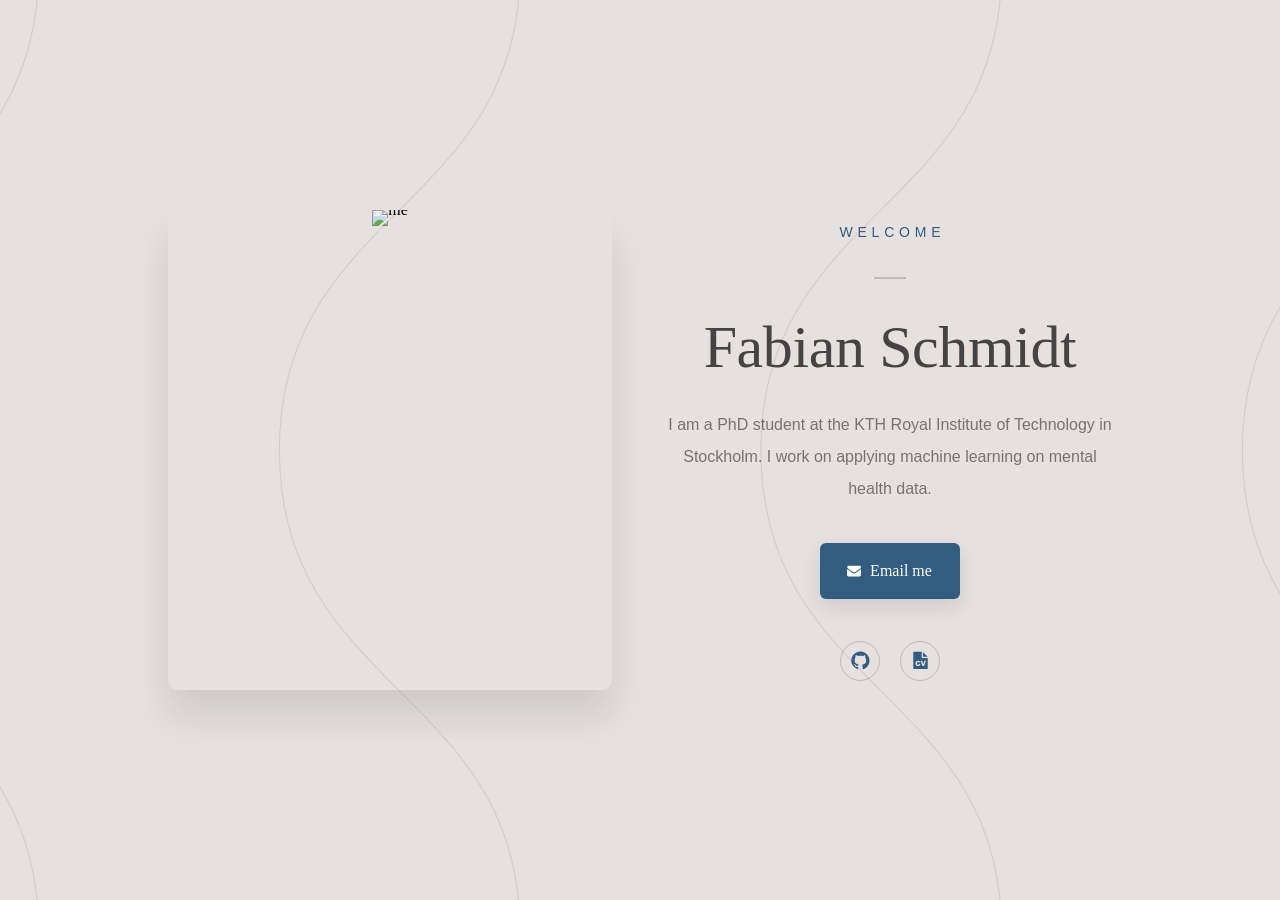
==== commit 5574038a: "Update filepath" ====
--- a/index.html
+++ b/index.html
@@ -18,7 +18,7 @@
     <meta property="og:url" content="https://fschm.carrd.co">
     <meta property="twitter:card" content="summary_large_image">
     <link rel="canonical" href="https://fschm.carrd.co/">
-    <link href="me_files/css.css" rel="stylesheet" type="text/css">
+    <link href="css/css.css" rel="stylesheet" type="text/css">
     <style>
         html,
         body,
@@ -1352,7 +1352,7 @@
                         <div class="inner">
                             <div>
                                 <div id="image01" class="image" data-position="center" style="opacity: 1;"><span
-                                        class="frame"><img src="me_files/image01.jpg" alt="me"></span></div>
+                                        class="frame"><img src="images/me.JPG" alt="me"></span></div>
                             </div>
                             <div>
                                 <h2 id="text03" style="opacity: 1; transform: none;">Welcome</h2>
@@ -1367,12 +1367,12 @@
                                             </svg><span class="label">Email me</span></a></li>
                                 </ul>
                                 <ul id="icons01" class="icons">
-                                    <li style="opacity: 1; transform: none;"><a class="n01"
+                                    <!--li style="opacity: 1; transform: none;"><a class="n01"
                                             href="https://domain.ext/path"><svg>
                                                 <use xlink:href="#icon-905"></use>
-                                            </svg><span class="label">Twitter</span></a></li>
+                                            </svg><span class="label">Twitter</span></a></li-->
                                     <li style="opacity: 1; transform: none;"><a class="n02"
-                                            href="https://domain.ext/path"><svg>
+                                            href="https://github.com/smidtfab"><svg>
                                                 <use xlink:href="#icon-907"></use>
                                             </svg><span class="label">GitHub</span></a></li>
                                     <li style="opacity: 1; transform: none;"><a class="n03"
--- a/css/css.css
+++ b/css/css.css
@@ -0,0 +1,171 @@
+/* vietnamese */
+@font-face {
+  font-family: 'Fraunces';
+  font-style: italic;
+  font-weight: 300;
+  font-display: swap;
+  src: url(https://fonts.gstatic.com/s/fraunces/v23/6NUs8FyLNQOQZAnv9ZwNjucMHVn85Ni7emAe9lKqZTnbB-gzTK0K1ChJdt9vIVYX9G37lvd9mvIiQublWIIkfg.woff2) format('woff2');
+  unicode-range: U+0102-0103, U+0110-0111, U+0128-0129, U+0168-0169, U+01A0-01A1, U+01AF-01B0, U+1EA0-1EF9, U+20AB;
+}
+/* latin-ext */
+@font-face {
+  font-family: 'Fraunces';
+  font-style: italic;
+  font-weight: 300;
+  font-display: swap;
+  src: url(https://fonts.gstatic.com/s/fraunces/v23/6NUs8FyLNQOQZAnv9ZwNjucMHVn85Ni7emAe9lKqZTnbB-gzTK0K1ChJdt9vIVYX9G37lvd9mvMiQublWIIkfg.woff2) format('woff2');
+  unicode-range: U+0100-024F, U+0259, U+1E00-1EFF, U+2020, U+20A0-20AB, U+20AD-20CF, U+2113, U+2C60-2C7F, U+A720-A7FF;
+}
+/* latin */
+@font-face {
+  font-family: 'Fraunces';
+  font-style: italic;
+  font-weight: 300;
+  font-display: swap;
+  src: url(https://fonts.gstatic.com/s/fraunces/v23/6NUs8FyLNQOQZAnv9ZwNjucMHVn85Ni7emAe9lKqZTnbB-gzTK0K1ChJdt9vIVYX9G37lvd9mv0iQublWII.woff2) format('woff2');
+  unicode-range: U+0000-00FF, U+0131, U+0152-0153, U+02BB-02BC, U+02C6, U+02DA, U+02DC, U+2000-206F, U+2074, U+20AC, U+2122, U+2191, U+2193, U+2212, U+2215, U+FEFF, U+FFFD;
+}
+/* vietnamese */
+@font-face {
+  font-family: 'Fraunces';
+  font-style: italic;
+  font-weight: 500;
+  font-display: swap;
+  src: url(https://fonts.gstatic.com/s/fraunces/v23/6NUs8FyLNQOQZAnv9ZwNjucMHVn85Ni7emAe9lKqZTnbB-gzTK0K1ChJdt9vIVYX9G37lvd9mvIiQublWIIkfg.woff2) format('woff2');
+  unicode-range: U+0102-0103, U+0110-0111, U+0128-0129, U+0168-0169, U+01A0-01A1, U+01AF-01B0, U+1EA0-1EF9, U+20AB;
+}
+/* latin-ext */
+@font-face {
+  font-family: 'Fraunces';
+  font-style: italic;
+  font-weight: 500;
+  font-display: swap;
+  src: url(https://fonts.gstatic.com/s/fraunces/v23/6NUs8FyLNQOQZAnv9ZwNjucMHVn85Ni7emAe9lKqZTnbB-gzTK0K1ChJdt9vIVYX9G37lvd9mvMiQublWIIkfg.woff2) format('woff2');
+  unicode-range: U+0100-024F, U+0259, U+1E00-1EFF, U+2020, U+20A0-20AB, U+20AD-20CF, U+2113, U+2C60-2C7F, U+A720-A7FF;
+}
+/* latin */
+@font-face {
+  font-family: 'Fraunces';
+  font-style: italic;
+  font-weight: 500;
+  font-display: swap;
+  src: url(https://fonts.gstatic.com/s/fraunces/v23/6NUs8FyLNQOQZAnv9ZwNjucMHVn85Ni7emAe9lKqZTnbB-gzTK0K1ChJdt9vIVYX9G37lvd9mv0iQublWII.woff2) format('woff2');
+  unicode-range: U+0000-00FF, U+0131, U+0152-0153, U+02BB-02BC, U+02C6, U+02DA, U+02DC, U+2000-206F, U+2074, U+20AC, U+2122, U+2191, U+2193, U+2212, U+2215, U+FEFF, U+FFFD;
+}
+/* vietnamese */
+@font-face {
+  font-family: 'Fraunces';
+  font-style: normal;
+  font-weight: 300;
+  font-display: swap;
+  src: url(https://fonts.gstatic.com/s/fraunces/v23/6NUu8FyLNQOQZAnv9bYEvDiIdE9Ea92uemAk_WBq8U_9v0c2Wa0K7iN7hzFUPJH58nib14c0qv8oRcTnaIM.woff2) format('woff2');
+  unicode-range: U+0102-0103, U+0110-0111, U+0128-0129, U+0168-0169, U+01A0-01A1, U+01AF-01B0, U+1EA0-1EF9, U+20AB;
+}
+/* latin-ext */
+@font-face {
+  font-family: 'Fraunces';
+  font-style: normal;
+  font-weight: 300;
+  font-display: swap;
+  src: url(https://fonts.gstatic.com/s/fraunces/v23/6NUu8FyLNQOQZAnv9bYEvDiIdE9Ea92uemAk_WBq8U_9v0c2Wa0K7iN7hzFUPJH58nib14c1qv8oRcTnaIM.woff2) format('woff2');
+  unicode-range: U+0100-024F, U+0259, U+1E00-1EFF, U+2020, U+20A0-20AB, U+20AD-20CF, U+2113, U+2C60-2C7F, U+A720-A7FF;
+}
+/* latin */
+@font-face {
+  font-family: 'Fraunces';
+  font-style: normal;
+  font-weight: 300;
+  font-display: swap;
+  src: url(https://fonts.gstatic.com/s/fraunces/v23/6NUu8FyLNQOQZAnv9bYEvDiIdE9Ea92uemAk_WBq8U_9v0c2Wa0K7iN7hzFUPJH58nib14c7qv8oRcTn.woff2) format('woff2');
+  unicode-range: U+0000-00FF, U+0131, U+0152-0153, U+02BB-02BC, U+02C6, U+02DA, U+02DC, U+2000-206F, U+2074, U+20AC, U+2122, U+2191, U+2193, U+2212, U+2215, U+FEFF, U+FFFD;
+}
+/* vietnamese */
+@font-face {
+  font-family: 'Fraunces';
+  font-style: normal;
+  font-weight: 500;
+  font-display: swap;
+  src: url(https://fonts.gstatic.com/s/fraunces/v23/6NUu8FyLNQOQZAnv9bYEvDiIdE9Ea92uemAk_WBq8U_9v0c2Wa0K7iN7hzFUPJH58nib14c0qv8oRcTnaIM.woff2) format('woff2');
+  unicode-range: U+0102-0103, U+0110-0111, U+0128-0129, U+0168-0169, U+01A0-01A1, U+01AF-01B0, U+1EA0-1EF9, U+20AB;
+}
+/* latin-ext */
+@font-face {
+  font-family: 'Fraunces';
+  font-style: normal;
+  font-weight: 500;
+  font-display: swap;
+  src: url(https://fonts.gstatic.com/s/fraunces/v23/6NUu8FyLNQOQZAnv9bYEvDiIdE9Ea92uemAk_WBq8U_9v0c2Wa0K7iN7hzFUPJH58nib14c1qv8oRcTnaIM.woff2) format('woff2');
+  unicode-range: U+0100-024F, U+0259, U+1E00-1EFF, U+2020, U+20A0-20AB, U+20AD-20CF, U+2113, U+2C60-2C7F, U+A720-A7FF;
+}
+/* latin */
+@font-face {
+  font-family: 'Fraunces';
+  font-style: normal;
+  font-weight: 500;
+  font-display: swap;
+  src: url(https://fonts.gstatic.com/s/fraunces/v23/6NUu8FyLNQOQZAnv9bYEvDiIdE9Ea92uemAk_WBq8U_9v0c2Wa0K7iN7hzFUPJH58nib14c7qv8oRcTn.woff2) format('woff2');
+  unicode-range: U+0000-00FF, U+0131, U+0152-0153, U+02BB-02BC, U+02C6, U+02DA, U+02DC, U+2000-206F, U+2074, U+20AC, U+2122, U+2191, U+2193, U+2212, U+2215, U+FEFF, U+FFFD;
+}
+/* cyrillic-ext */
+@font-face {
+  font-family: 'Inter';
+  font-style: normal;
+  font-weight: 300;
+  font-display: swap;
+  src: url(https://fonts.gstatic.com/s/inter/v12/UcCO3FwrK3iLTeHuS_fvQtMwCp50KnMw2boKoduKmMEVuOKfAZJhjp-Ek-_EeAmM.woff) format('woff');
+  unicode-range: U+0460-052F, U+1C80-1C88, U+20B4, U+2DE0-2DFF, U+A640-A69F, U+FE2E-FE2F;
+}
+/* cyrillic */
+@font-face {
+  font-family: 'Inter';
+  font-style: normal;
+  font-weight: 300;
+  font-display: swap;
+  src: url(https://fonts.gstatic.com/s/inter/v12/UcCO3FwrK3iLTeHuS_fvQtMwCp50KnMw2boKoduKmMEVuOKfAZthjp-Ek-_EeAmM.woff) format('woff');
+  unicode-range: U+0301, U+0400-045F, U+0490-0491, U+04B0-04B1, U+2116;
+}
+/* greek-ext */
+@font-face {
+  font-family: 'Inter';
+  font-style: normal;
+  font-weight: 300;
+  font-display: swap;
+  src: url(https://fonts.gstatic.com/s/inter/v12/UcCO3FwrK3iLTeHuS_fvQtMwCp50KnMw2boKoduKmMEVuOKfAZNhjp-Ek-_EeAmM.woff) format('woff');
+  unicode-range: U+1F00-1FFF;
+}
+/* greek */
+@font-face {
+  font-family: 'Inter';
+  font-style: normal;
+  font-weight: 300;
+  font-display: swap;
+  src: url(https://fonts.gstatic.com/s/inter/v12/UcCO3FwrK3iLTeHuS_fvQtMwCp50KnMw2boKoduKmMEVuOKfAZxhjp-Ek-_EeAmM.woff) format('woff');
+  unicode-range: U+0370-03FF;
+}
+/* vietnamese */
+@font-face {
+  font-family: 'Inter';
+  font-style: normal;
+  font-weight: 300;
+  font-display: swap;
+  src: url(https://fonts.gstatic.com/s/inter/v12/UcCO3FwrK3iLTeHuS_fvQtMwCp50KnMw2boKoduKmMEVuOKfAZBhjp-Ek-_EeAmM.woff) format('woff');
+  unicode-range: U+0102-0103, U+0110-0111, U+0128-0129, U+0168-0169, U+01A0-01A1, U+01AF-01B0, U+1EA0-1EF9, U+20AB;
+}
+/* latin-ext */
+@font-face {
+  font-family: 'Inter';
+  font-style: normal;
+  font-weight: 300;
+  font-display: swap;
+  src: url(https://fonts.gstatic.com/s/inter/v12/UcCO3FwrK3iLTeHuS_fvQtMwCp50KnMw2boKoduKmMEVuOKfAZFhjp-Ek-_EeAmM.woff) format('woff');
+  unicode-range: U+0100-024F, U+0259, U+1E00-1EFF, U+2020, U+20A0-20AB, U+20AD-20CF, U+2113, U+2C60-2C7F, U+A720-A7FF;
+}
+/* latin */
+@font-face {
+  font-family: 'Inter';
+  font-style: normal;
+  font-weight: 300;
+  font-display: swap;
+  src: url(https://fonts.gstatic.com/s/inter/v12/UcCO3FwrK3iLTeHuS_fvQtMwCp50KnMw2boKoduKmMEVuOKfAZ9hjp-Ek-_EeA.woff) format('woff');
+  unicode-range: U+0000-00FF, U+0131, U+0152-0153, U+02BB-02BC, U+02C6, U+02DA, U+02DC, U+2000-206F, U+2074, U+20AC, U+2122, U+2191, U+2193, U+2212, U+2215, U+FEFF, U+FFFD;
+}
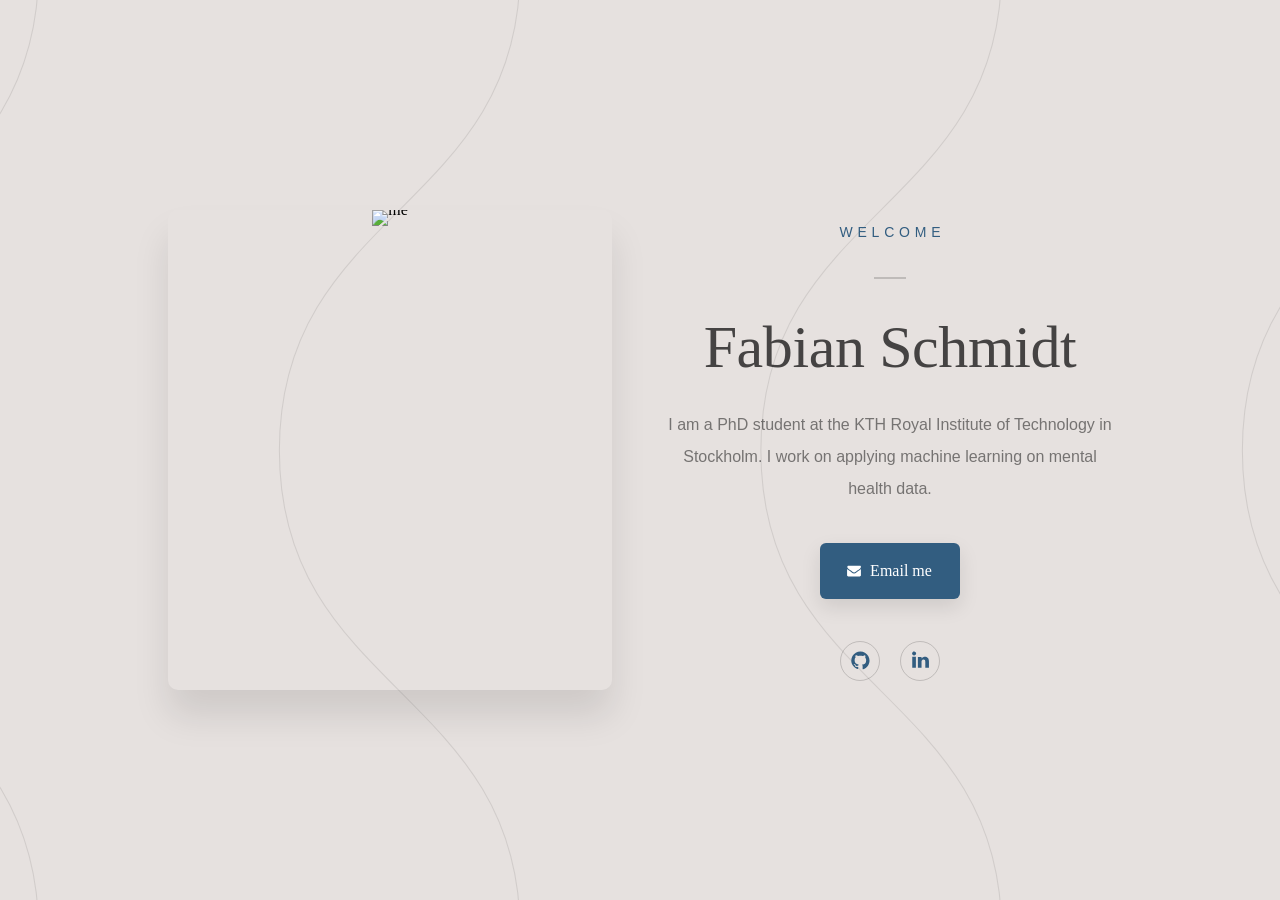
==== commit 562f03e2: "Update social links" ====
--- a/index.html
+++ b/index.html
@@ -11,7 +11,7 @@
     <meta property="og:title" content="me">
     <meta property="og:type" content="website">
     <meta property="og:description" content="my website">
-    <meta property="og:image" content="https://fschm.carrd.co/assets/images/card.jpg?v=2cb9e377">
+    <meta property="og:image" content="https://fschm.carrd.co/assets/images/card.jpg?v=be5c1e4a">
     <meta property="og:image:type" content="image/jpeg">
     <meta property="og:image:width" content="1280">
     <meta property="og:image:height" content="800">
@@ -1338,9 +1338,9 @@
                 d="M36,20.3c0,3.5-1,6.6-3.1,9.4c-2,2.8-4.7,4.7-7.9,5.8c-0.4,0.1-0.6,0-0.8-0.1c-0.2-0.2-0.3-0.4-0.3-0.6v-4.4 c0-1.3-0.4-2.3-1.1-3c0.8-0.1,1.5-0.2,2.1-0.4c0.6-0.2,1.3-0.4,2-0.8c0.7-0.4,1.2-0.8,1.7-1.4c0.5-0.5,0.8-1.3,1.1-2.2 s0.4-2,0.4-3.1c0-1.7-0.5-3.1-1.6-4.3c0.5-1.3,0.5-2.7-0.2-4.2c-0.4-0.1-1,0-1.7,0.2c-0.7,0.3-1.4,0.6-1.9,0.9L24,12.5 c-1.3-0.4-2.6-0.5-4-0.5s-2.7,0.2-4,0.5c-0.2-0.2-0.5-0.3-0.9-0.6c-0.4-0.2-0.9-0.5-1.7-0.8c-0.8-0.3-1.4-0.4-1.8-0.3 c-0.6,1.6-0.7,3-0.1,4.2c-1.1,1.2-1.6,2.6-1.6,4.3c0,1.2,0.1,2.2,0.4,3.1s0.6,1.6,1.1,2.2s1,1,1.7,1.4c0.7,0.4,1.3,0.6,2,0.8 c0.6,0.2,1.3,0.3,2.1,0.4c-0.6,0.5-0.9,1.2-1,2.1c-0.3,0.1-0.6,0.2-0.9,0.3c-0.3,0.1-0.7,0.1-1.2,0.1c-0.5,0-0.9-0.1-1.4-0.4 c-0.5-0.3-0.8-0.7-1.2-1.3c-0.3-0.4-0.6-0.8-1-1.1c-0.4-0.3-0.8-0.4-1-0.5L9,26.5c-0.3,0-0.5,0-0.6,0.1c-0.1,0.1-0.1,0.1-0.1,0.2 c0,0.1,0.1,0.2,0.2,0.3c0.1,0.1,0.2,0.2,0.3,0.2l0.1,0.1c0.3,0.1,0.6,0.4,0.9,0.8s0.5,0.7,0.7,1.1l0.2,0.5c0.2,0.5,0.5,1,0.9,1.3 c0.4,0.3,0.9,0.5,1.4,0.6c0.5,0.1,1,0.1,1.4,0.1c0.5,0,0.9,0,1.2-0.1l0.5-0.1c0,0.5,0,1.1,0,1.9c0,0.7,0,1.1,0,1.1 c0,0.2-0.1,0.5-0.3,0.6c-0.2,0.2-0.5,0.2-0.8,0.1c-3.2-1.1-5.8-3-7.9-5.8S4,23.8,4,20.3c0-2.9,0.7-5.6,2.1-8S9.5,7.8,12,6.4 s5.1-2.1,8-2.1s5.6,0.7,8,2.1s4.4,3.4,5.8,5.8S36,17.4,36,20.3L36,20.3z">
             </path>
         </symbol>
-        <symbol id="icon-905" viewBox="0 0 40 40">
+        <symbol id="icon-90b" viewBox="0 0 40 40">
             <path
-                d="M36.3,10.2c-1,1.3-2.1,2.5-3.4,3.5c0,0.2,0,0.4,0,1c0,1.7-0.2,3.6-0.9,5.3c-0.6,1.7-1.2,3.5-2.4,5.1 c-1.1,1.5-2.3,3.1-3.7,4.3c-1.4,1.2-3.3,2.3-5.3,3c-2.1,0.8-4.2,1.2-6.6,1.2c-3.6,0-7-1-10.2-3c0.4,0,1.1,0.1,1.5,0.1 c3.1,0,5.9-1,8.2-2.9c-1.4,0-2.7-0.4-3.8-1.3c-1.2-1-1.9-2-2.2-3.3c0.4,0.1,1,0.1,1.2,0.1c0.6,0,1.2-0.1,1.7-0.2 c-1.4-0.3-2.7-1.1-3.7-2.3s-1.4-2.6-1.4-4.2v-0.1c1,0.6,2,0.9,3,0.9c-1-0.6-1.5-1.3-2.2-2.4c-0.6-1-0.9-2.1-0.9-3.3s0.3-2.3,1-3.4 c1.5,2.1,3.6,3.6,6,4.9s4.9,2,7.6,2.1c-0.1-0.6-0.1-1.1-0.1-1.4c0-1.8,0.8-3.5,2-4.7c1.2-1.2,2.9-2,4.7-2c2,0,3.6,0.8,4.8,2.1 c1.4-0.3,2.9-0.9,4.2-1.5c-0.4,1.5-1.4,2.7-2.9,3.6C33.8,11.2,35.1,10.9,36.3,10.2L36.3,10.2z">
+                d="M12.1,13.8v19.1H5.7V13.8C5.7,13.8,12.1,13.8,12.1,13.8z M12.5,7.9c0,0.9-0.3,1.7-1,2.4c-0.7,0.6-1.5,0.9-2.6,0.9h0 c-1.1,0-1.9-0.3-2.5-0.9c-0.6-0.6-1-1.4-1-2.4c0-1,0.3-1.7,1-2.4S7.9,4.6,9,4.6s1.9,0.3,2.6,0.9S12.5,6.9,12.5,7.9z M35,22v11h-6.4 V22.7c0-1.4-0.3-2.4-0.8-3.2c-0.5-0.8-1.3-1.1-2.4-1.1c-0.8,0-1.5,0.2-2,0.7c-0.5,0.4-1,1-1.2,1.7c-0.1,0.4-0.2,0.9-0.2,1.6v10.7 h-6.4c0-5.1,0-9.3,0-12.5s0-5.1,0-5.7l0-0.9H22v2.8h0c0.3-0.4,0.5-0.8,0.8-1.1c0.3-0.3,0.6-0.6,1.1-1c0.5-0.4,1-0.6,1.7-0.8 c0.7-0.2,1.4-0.3,2.2-0.3c2.2,0,4,0.7,5.3,2.2C34.4,17,35,19.1,35,22L35,22z">
             </path>
         </symbol>
     </svg>
@@ -1367,18 +1367,18 @@
                                             </svg><span class="label">Email me</span></a></li>
                                 </ul>
                                 <ul id="icons01" class="icons">
-                                    <!--li style="opacity: 1; transform: none;"><a class="n01"
+                                    <li style="opacity: 1; transform: none;"><a class="n01"
                                             href="https://domain.ext/path"><svg>
-                                                <use xlink:href="#icon-905"></use>
-                                            </svg><span class="label">Twitter</span></a></li-->
-                                    <li style="opacity: 1; transform: none;"><a class="n02"
-                                            href="https://github.com/smidtfab"><svg>
                                                 <use xlink:href="#icon-907"></use>
                                             </svg><span class="label">GitHub</span></a></li>
                                     <li style="opacity: 1; transform: none;"><a class="n03"
+                                            href="https://www.linkedin.com/in/schmidtf/"><svg>
+                                                <use xlink:href="#icon-90b"></use>
+                                            </svg><span class="label">LinkedIn</span></a></li>
+                                    <!--li style="opacity: 1; transform: none;"><a class="n02"
                                             href="https://domain.ext/path"><svg>
                                                 <use xlink:href="#icon-a4d"></use>
-                                            </svg><span class="label">CV</span></a></li>
+                                            </svg><span class="label">CV</span></a></li-->
                                 </ul>
                             </div>
                         </div>
